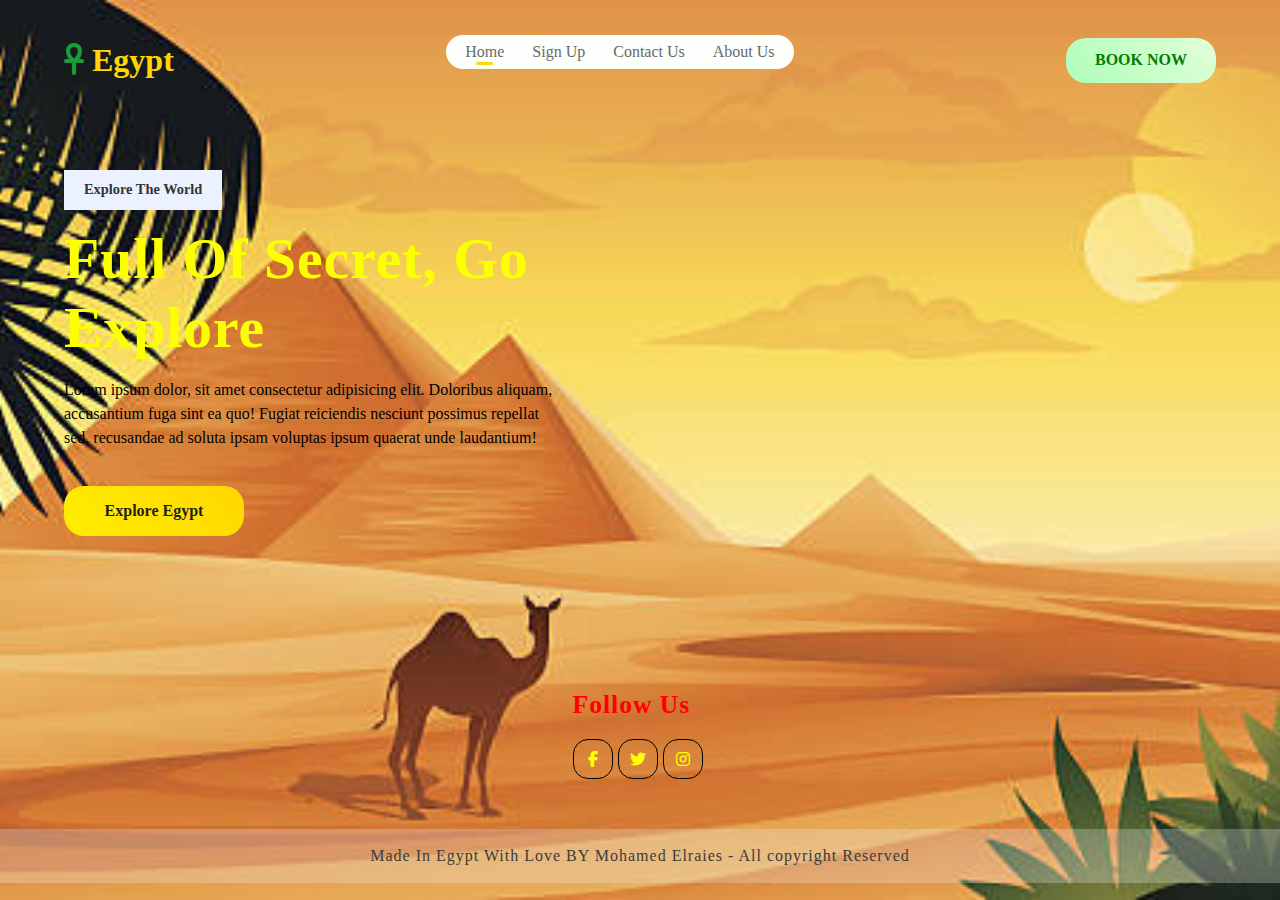
==== index.html @ 0a13cac5 "Add files via upload" ====
<!DOCTYPE html>
<html lang="en">

<head>
    <meta charset="UTF-8">
    <meta name="viewport" content="width=device-width, initial-scale=1.0">
    <meta name="description" content="test website to booking">
    <link rel="stylesheet" href="https://cdn.jsdelivr.net/npm/bootstrap@5.3.2/dist/css/bootstrap.min.css">
    <link rel="stylesheet" href="css/main.css">
    <link rel="stylesheet" href="css/normalize.css">
    <link rel="stylesheet" href="https://cdnjs.cloudflare.com/ajax/libs/font-awesome/6.5.1/css/all.min.css">
    <!-- title -->
    <title>Egypt Airline</title>
</head>

<body>

    <!-- navigation -->
    <nav class="navigation">
        <!-- logo -->
        <a href="https://en.wikipedia.org/wiki/Egypt" class="logo">
            <i class="fa-solid fa-ankh"></i>
            Egypt
        </a>
        <!-- menu -->
        <ul class="menu">
            <li><a href="index.html" class="active">Home</a></li>
            <li><a href="mmm.html">Sign Up</a></li>
            <li><a href="https://www.facebook.com/mohamed.elraies24">Contact Us</a></li>
            <li><a href="about us.html">About Us</a></li>
        </ul>
        <!-- book btn -->
        <a href="login.html" class="book-now">Book Now</a>

    </nav><!-- nav end -->


    <!-- main -->

    <section id="main">
        <div class="main-content">

            <!-- text -->
            <div class="main-text">

                <strong>
                    Explore The World
                </strong>
                <h1>Full Of Secret, Go Explore </h1>
                <p>Lorem ipsum dolor, sit amet consectetur adipisicing elit. Doloribus aliquam, accusantium fuga sint ea
                    quo! Fugiat reiciendis nesciunt possimus repellat sed, recusandae ad soluta ipsam voluptas ipsum
                    quaerat unde laudantium!</p>
                <a href="">Explore Egypt</a>
            </div>
        </div>
    </section>
    </form>
    </div>
    <!-- footer -->
    <footer>
        <div class="footer-container">
            <!-- box -->
            <div class="footer-box">
                <strong>Follow Us
                </strong>
                <h3></h3>
                <!-- social -->
                <div class="footer-social">
                    <a href="">
                        <i class="fab fa-facebook-f"></i>
                    </a>
                    <a href="">
                        <i class="fab fa-twitter"></i>
                    </a>
                    <a href="">
                        <i class="fab fa-instagram"></i>
                    </a>
                </div>
            </div>
        </div>
        <!-- copyright -->
    </footer>
    <span class="copyright">Made In Egypt With Love BY Mohamed Elraies - All copyright Reserved</span>
    <script src="https://cdn.jsdelivr.net/npm/bootstrap@5.3.2/dist/js/bootstrap.bundle.min.js"></script>




</body>

</html>
---- css/main.css ----
*{
    margin: 0;
    padding: 0;
    box-sizing: border-box;
    font-family: 'Times New Roman', Times, serif;
}
body{
    background-image: url(../images/koko.jpg);
    background-repeat: no-repeat;
    background-size: cover;
    background-attachment:fixed;
    background-position: center;
}
a{
    text-decoration: none;
}
ul{
    list-style: none;
}
.navigation{
    display: flex;
    justify-content: space-between;
    align-items: center;
    width: 90%;
    max-width: 1200px;
    margin: auto;
    padding: 35px 0;

}
.menu{
    display: flex;
    justify-content: center;
    align-items: center;
    background-color: rgb(252, 255, 251);
    border-radius: 20px;
    padding: 5px;
}
.menu li a{
    margin: 0px 4px;
    padding: 5px 10px;
    color: #696969;
    position: relative;
    transition: all ease 0.3s;
}
.menu li a::after{
    content: '';
    position: absolute;
    height: 3px;
    bottom: 0px;
    width: 0;
    left: 50%;
    transform: translateX(-50%);
    border-radius: 2px;
    background-color: gold;
}
.menu li a:hover::after,
.menu li a.active::after{
    width: 30%;
    transition: all ease 0.3s;
   
}
.menu li a:hover,
.menu li a.active::after{
    color: #333333;
}
.logo{
    font-size: 2rem;
    color: gold;
    font-weight: 700;

}
.logo i{
    color: rgb(26, 156, 54);
}
.book-now{
    color: green;
    background: linear-gradient(48deg, rgb(174, 254, 185)0%, rgb(222, 255, 214) 93%);
    font-weight: 600;
    width: 150px;
    height: 45px;
    text-transform: uppercase;
    display: flex;
    justify-content: center;
    align-items: center;
    font-size: 0,9rem;
    border-radius: 20px;   
    transition: all ease 0.3s;
}
.book-now:hover{
    transform: scale(1.05);
}
#main{
    max-width: 1200px;
    width: 90%;
    margin: 50px auto;
}
.main-content{
    display: flex;
    justify-content: space-between;
    align-items: center;
    width: 100%;
}
.main-text{
    display: flex;
    flex-direction: column;
    justify-content: center;
    align-items: flex-start;
    max-width: 500px;
    width: 100%;
}
.main-text strong{
    color: #333333;
    font-size: 0.9rem;
    background-color:#ebf1ff;
    height: 40px;
    padding: 0px 20px;
    border: radius 20px;
    display: flex;
    justify-content: flex-start;
    align-items: center; 
}
.main-text h1{
    font-size: 3.6rem;
    font-weight: 700;
    letter-spacing: 1px;
    line-height: 4.3rem;
    margin: 15px 0px;
    color: rgb(251, 255, 0);
}
.main-text p{
    color: #000000;
}
.main-content a{
    width: 180px;
    height: 50px;
    display: flex;
    justify-content: center;
    align-items: center;
    margin-top: 20px;
    color: #1f1f1f;
    border-radius: 20px;
    font-weight: 600;
    color: #1f1f1f;
    background: linear-gradient(48deg, rgb(255, 238, 0)0%, rgb(255, 217, 0) 93%);
    transition: all ease 0.3s;
}
.main-content a:hover{
    transform: scale(1.05);
}
/*footer*/
footer{
    display: flex;
    justify-content: center;
    align-items: center;
    margin-top: 100px;
    padding: 50px 30px;
    flex-direction: column;
    background-color: #f9f9ff02;
}
.footer-box strong{
    columns: #ffffff;
    font-size: 1.6rem;
    font-weight: 700;
    letter-spacing: 1px;
    margin-bottom: 15px;
    color: red;
}
.footer-box h3{
    color: white;
    font-size: 0.9rem;
    letter-spacing: 1px;
    margin-bottom: 15px;
}
.footer-social{
    display: flex;
    justify-content: flex-start;
    align-items: center;
    flex-wrap: wrap;
}
.footer-social a{
    width: 40px;
    height: 40px;
    display: flex;
    justify-content: center;
    align-items: center;
    margin-right: 5px;
    border-radius: 15px;
    border: 1px solid rgba(0,0,0,1);
    color:yellow ;
}
.footer-social a:hover{
    background-color: rgb(255, 255, 255);
    color: gold;
}
.footer-social h4{
    display: flex;
    justify-content: center;
    align-items: end;
    flex-direction: column;
}
.copyright{
    display: flex;
    justify-content: center;
    padding: 15px;
    align-items: center;
    font-size: 1rem;
    color: #3b3b3b;
    font-weight: 400;
    letter-spacing: 1px;
    background-color: #ececec48;
    width: 100%;
}
/* @media (max-wigth:751px) {
    .main-content{
        flex-direction: column-reverse;
    }
    .main-text{
        width: 100%;
        max-width: 100%;
        margin-top: 50px;
    }
}
@media (max-width:751px) {
    .navigation{
        justify-content: space-between;
        padding: 20px;
        width: 100%;
        position: relative;
    }
    .navigation .menu{
        display: block;
        position: absolute;
        left: 0px;

    }
} */
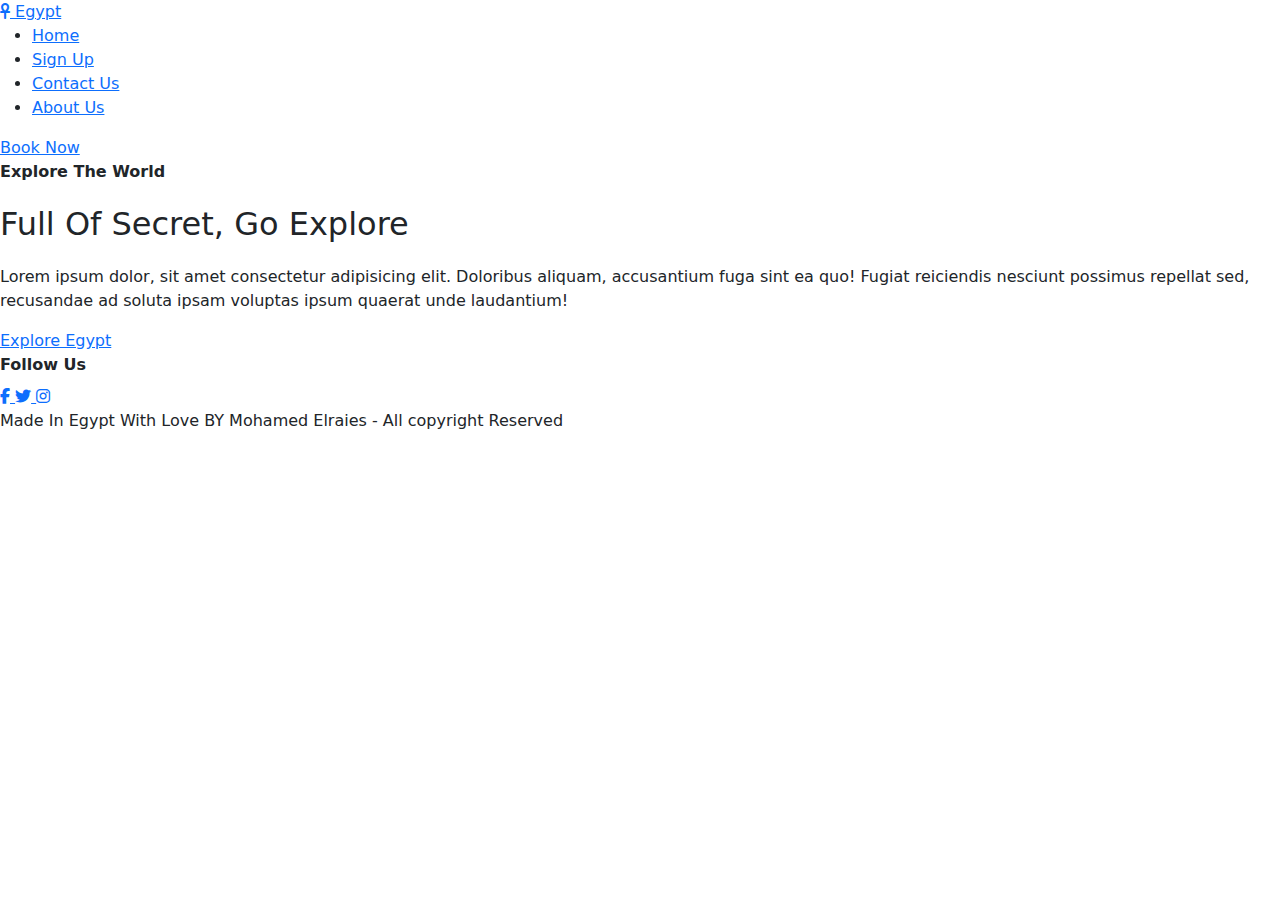
==== commit 6e1a9517: "Update index.html" ====
--- a/index.html
+++ b/index.html
@@ -6,8 +6,8 @@
     <meta name="viewport" content="width=device-width, initial-scale=1.0">
     <meta name="description" content="test website to booking">
     <link rel="stylesheet" href="https://cdn.jsdelivr.net/npm/bootstrap@5.3.2/dist/css/bootstrap.min.css">
-    <link rel="stylesheet" href="css/main.css">
-    <link rel="stylesheet" href="css/normalize.css">
+    <link rel="stylesheet" href="../main/css/main.css">
+    <link rel="stylesheet" href="../css/normalize.css">
     <link rel="stylesheet" href="https://cdnjs.cloudflare.com/ajax/libs/font-awesome/6.5.1/css/all.min.css">
     <!-- title -->
     <title>Egypt Airline</title>
@@ -88,4 +88,4 @@
 
 </body>
 
-</html>+</html>
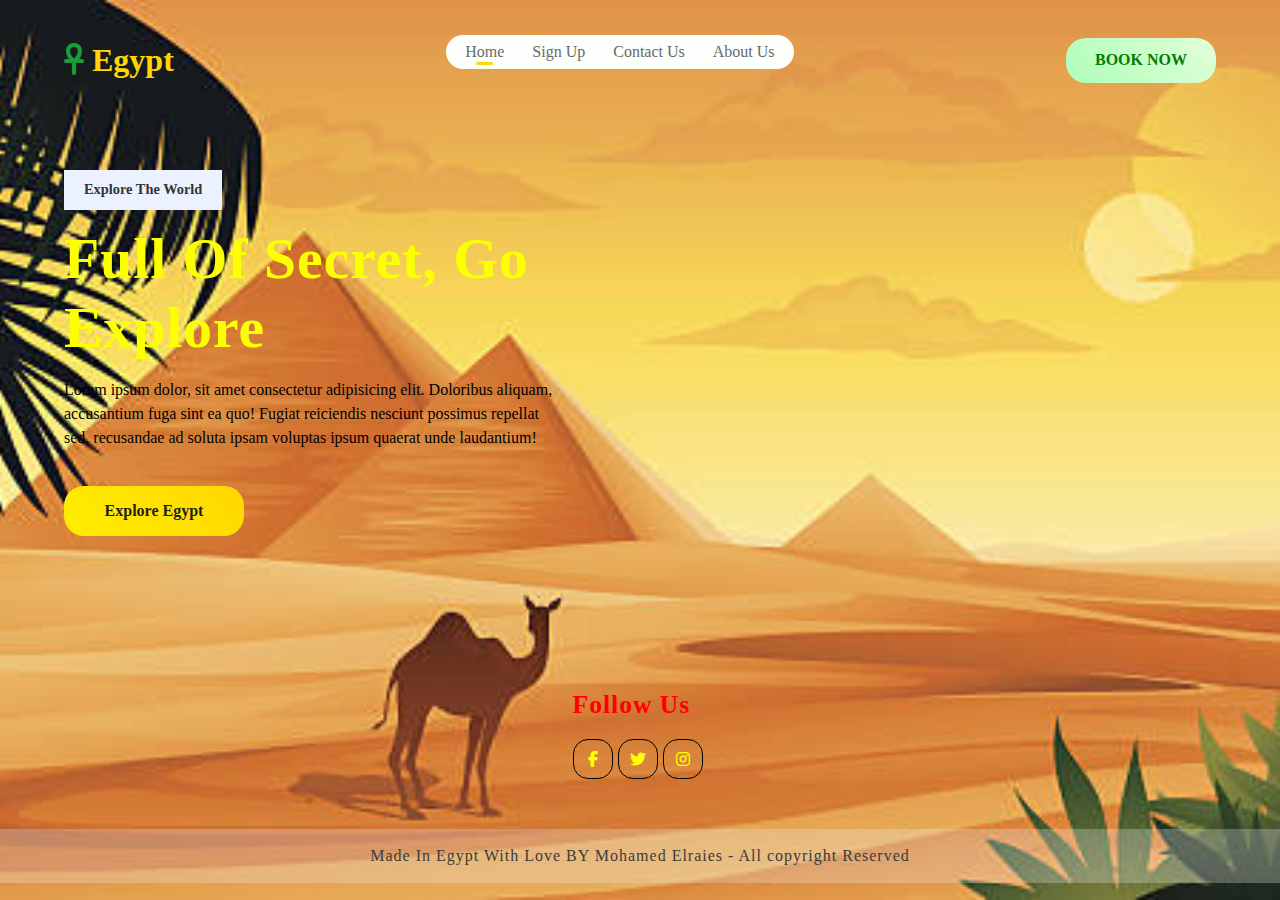
==== commit dfafe2e3: "Update index.html" ====
--- a/index.html
+++ b/index.html
@@ -6,7 +6,7 @@
     <meta name="viewport" content="width=device-width, initial-scale=1.0">
     <meta name="description" content="test website to booking">
     <link rel="stylesheet" href="https://cdn.jsdelivr.net/npm/bootstrap@5.3.2/dist/css/bootstrap.min.css">
-    <link rel="stylesheet" href="../main/css/main.css">
+    <link rel="stylesheet" href="../css/main.css">
     <link rel="stylesheet" href="../css/normalize.css">
     <link rel="stylesheet" href="https://cdnjs.cloudflare.com/ajax/libs/font-awesome/6.5.1/css/all.min.css">
     <!-- title -->
--- a/css/main.css
+++ b/css/main.css
@@ -0,0 +1,236 @@
+*{
+    margin: 0;
+    padding: 0;
+    box-sizing: border-box;
+    font-family: 'Times New Roman', Times, serif;
+}
+body{
+    background-image: url(../images/koko.jpg);
+    background-repeat: no-repeat;
+    background-size: cover;
+    background-attachment:fixed;
+    background-position: center;
+}
+a{
+    text-decoration: none;
+}
+ul{
+    list-style: none;
+}
+.navigation{
+    display: flex;
+    justify-content: space-between;
+    align-items: center;
+    width: 90%;
+    max-width: 1200px;
+    margin: auto;
+    padding: 35px 0;
+
+}
+.menu{
+    display: flex;
+    justify-content: center;
+    align-items: center;
+    background-color: rgb(252, 255, 251);
+    border-radius: 20px;
+    padding: 5px;
+}
+.menu li a{
+    margin: 0px 4px;
+    padding: 5px 10px;
+    color: #696969;
+    position: relative;
+    transition: all ease 0.3s;
+}
+.menu li a::after{
+    content: '';
+    position: absolute;
+    height: 3px;
+    bottom: 0px;
+    width: 0;
+    left: 50%;
+    transform: translateX(-50%);
+    border-radius: 2px;
+    background-color: gold;
+}
+.menu li a:hover::after,
+.menu li a.active::after{
+    width: 30%;
+    transition: all ease 0.3s;
+   
+}
+.menu li a:hover,
+.menu li a.active::after{
+    color: #333333;
+}
+.logo{
+    font-size: 2rem;
+    color: gold;
+    font-weight: 700;
+
+}
+.logo i{
+    color: rgb(26, 156, 54);
+}
+.book-now{
+    color: green;
+    background: linear-gradient(48deg, rgb(174, 254, 185)0%, rgb(222, 255, 214) 93%);
+    font-weight: 600;
+    width: 150px;
+    height: 45px;
+    text-transform: uppercase;
+    display: flex;
+    justify-content: center;
+    align-items: center;
+    font-size: 0,9rem;
+    border-radius: 20px;   
+    transition: all ease 0.3s;
+}
+.book-now:hover{
+    transform: scale(1.05);
+}
+#main{
+    max-width: 1200px;
+    width: 90%;
+    margin: 50px auto;
+}
+.main-content{
+    display: flex;
+    justify-content: space-between;
+    align-items: center;
+    width: 100%;
+}
+.main-text{
+    display: flex;
+    flex-direction: column;
+    justify-content: center;
+    align-items: flex-start;
+    max-width: 500px;
+    width: 100%;
+}
+.main-text strong{
+    color: #333333;
+    font-size: 0.9rem;
+    background-color:#ebf1ff;
+    height: 40px;
+    padding: 0px 20px;
+    border: radius 20px;
+    display: flex;
+    justify-content: flex-start;
+    align-items: center; 
+}
+.main-text h1{
+    font-size: 3.6rem;
+    font-weight: 700;
+    letter-spacing: 1px;
+    line-height: 4.3rem;
+    margin: 15px 0px;
+    color: rgb(251, 255, 0);
+}
+.main-text p{
+    color: #000000;
+}
+.main-content a{
+    width: 180px;
+    height: 50px;
+    display: flex;
+    justify-content: center;
+    align-items: center;
+    margin-top: 20px;
+    color: #1f1f1f;
+    border-radius: 20px;
+    font-weight: 600;
+    color: #1f1f1f;
+    background: linear-gradient(48deg, rgb(255, 238, 0)0%, rgb(255, 217, 0) 93%);
+    transition: all ease 0.3s;
+}
+.main-content a:hover{
+    transform: scale(1.05);
+}
+/*footer*/
+footer{
+    display: flex;
+    justify-content: center;
+    align-items: center;
+    margin-top: 100px;
+    padding: 50px 30px;
+    flex-direction: column;
+    background-color: #f9f9ff02;
+}
+.footer-box strong{
+    columns: #ffffff;
+    font-size: 1.6rem;
+    font-weight: 700;
+    letter-spacing: 1px;
+    margin-bottom: 15px;
+    color: red;
+}
+.footer-box h3{
+    color: white;
+    font-size: 0.9rem;
+    letter-spacing: 1px;
+    margin-bottom: 15px;
+}
+.footer-social{
+    display: flex;
+    justify-content: flex-start;
+    align-items: center;
+    flex-wrap: wrap;
+}
+.footer-social a{
+    width: 40px;
+    height: 40px;
+    display: flex;
+    justify-content: center;
+    align-items: center;
+    margin-right: 5px;
+    border-radius: 15px;
+    border: 1px solid rgba(0,0,0,1);
+    color:yellow ;
+}
+.footer-social a:hover{
+    background-color: rgb(255, 255, 255);
+    color: gold;
+}
+.footer-social h4{
+    display: flex;
+    justify-content: center;
+    align-items: end;
+    flex-direction: column;
+}
+.copyright{
+    display: flex;
+    justify-content: center;
+    padding: 15px;
+    align-items: center;
+    font-size: 1rem;
+    color: #3b3b3b;
+    font-weight: 400;
+    letter-spacing: 1px;
+    background-color: #ececec48;
+    width: 100%;
+}
+/* @media (max-wigth:751px) {
+    .main-content{
+        flex-direction: column-reverse;
+    }
+    .main-text{
+        width: 100%;
+        max-width: 100%;
+        margin-top: 50px;
+    }
+}
+@media (max-width:751px) {
+    .navigation{
+        justify-content: space-between;
+        padding: 20px;
+        width: 100%;
+        position: relative;
+    }
+    .navigation .menu{
+        display: block;
+        position: absolute;
+        left: 0px;
+
+    }
+} */
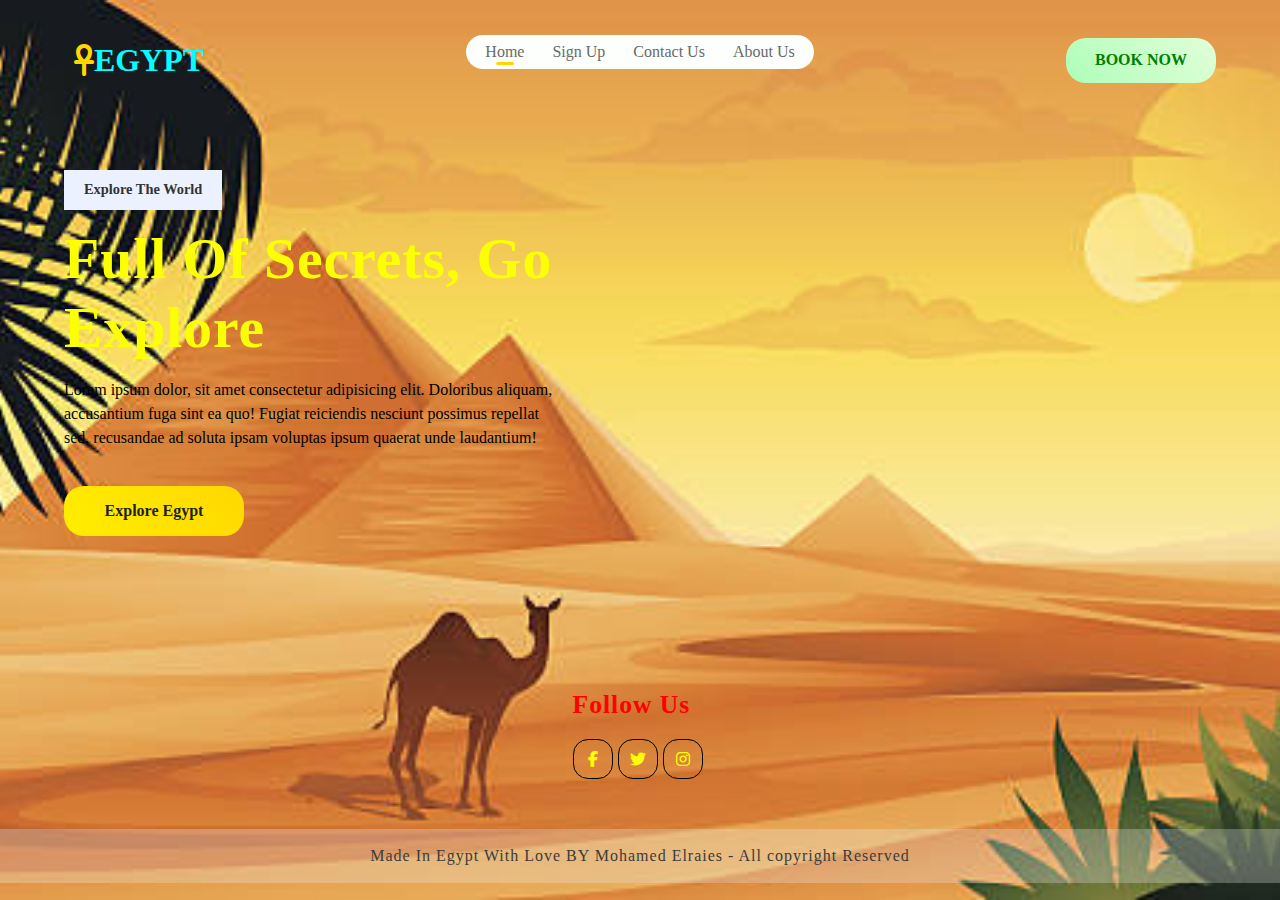
==== commit b7874e11: "Update index.html" ====
--- a/index.html
+++ b/index.html
@@ -46,7 +46,7 @@
                 <strong>
                     Explore The World
                 </strong>
-                <h1>Full Of Secret, Go Explore </h1>
+                <h1>Full Of Secrets, Go Explore </h1>
                 <p>Lorem ipsum dolor, sit amet consectetur adipisicing elit. Doloribus aliquam, accusantium fuga sint ea
                     quo! Fugiat reiciendis nesciunt possimus repellat sed, recusandae ad soluta ipsam voluptas ipsum
                     quaerat unde laudantium!</p>
--- a/css/main.css
+++ b/css/main.css
@@ -64,13 +64,20 @@
     color: #333333;
 }
 .logo{
-    font-size: 2rem;
+  font-size: 2rem;
+    color: rgb(0, 255, 255);
+    font-weight: 700;
+    width: 150px;
+    height: 45px;
+    text-transform: uppercase;
+    display: flex;
+    justify-content: center;
+    align-items: center;
+    transition: all ease 0.3s;
+
+}
+.logo i{
     color: gold;
-    font-weight: 700;
-
-}
-.logo i{
-    color: rgb(26, 156, 54);
 }
 .book-now{
     color: green;
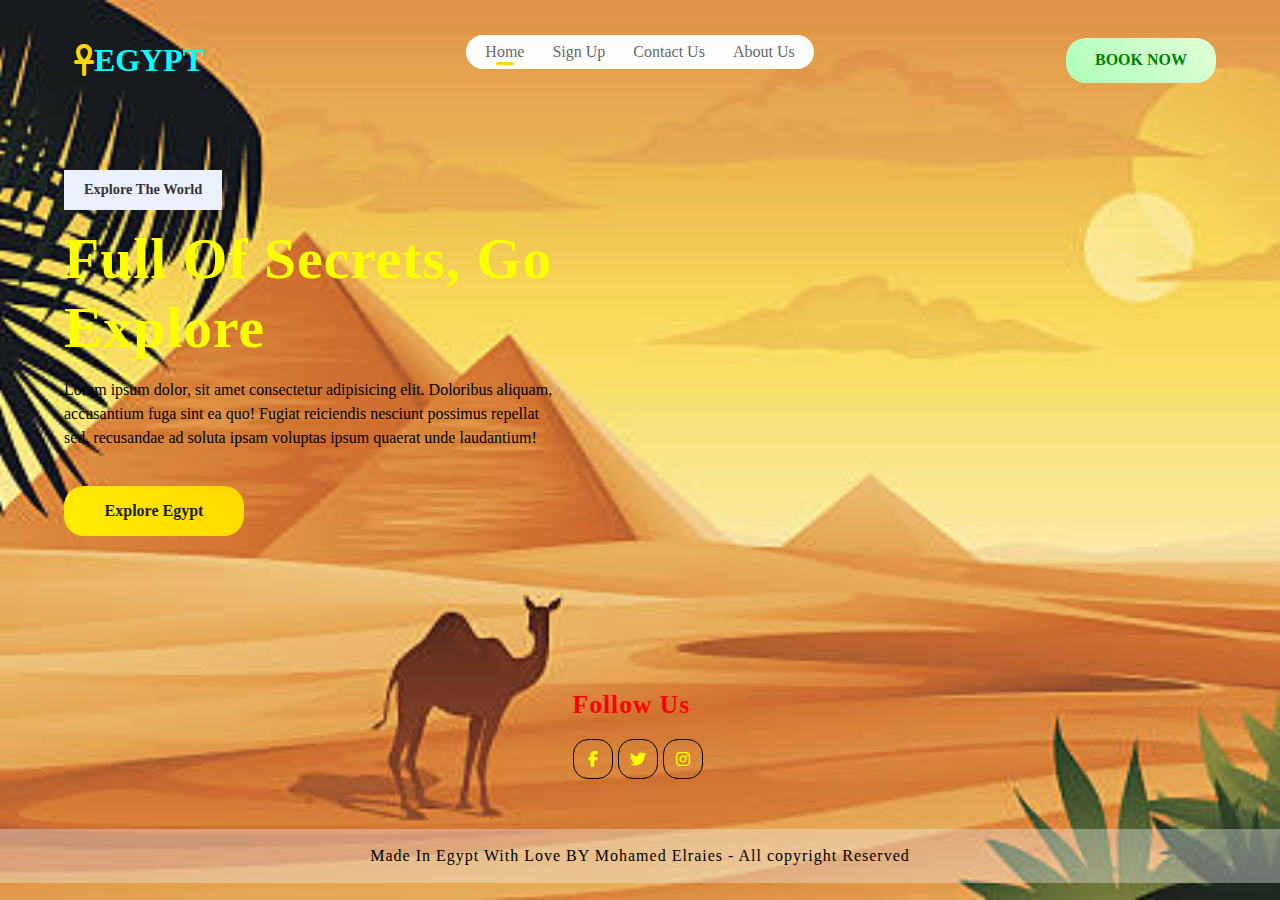
==== commit 48a4a3ae: "Update index.html" ====
--- a/index.html
+++ b/index.html
@@ -30,7 +30,7 @@
             <li><a href="about us.html">About Us</a></li>
         </ul>
         <!-- book btn -->
-        <a href="login.html" class="book-now">Book Now</a>
+        <a href="tickethtml" class="book-now">Book Now</a>
 
     </nav><!-- nav end -->
 
--- a/css/main.css
+++ b/css/main.css
@@ -64,7 +64,7 @@
     color: #333333;
 }
 .logo{
-  font-size: 2rem;
+    font-size: 2rem;
     color: rgb(0, 255, 255);
     font-weight: 700;
     width: 150px;
@@ -74,7 +74,9 @@
     justify-content: center;
     align-items: center;
     transition: all ease 0.3s;
-
+}
+.logo :hover{
+    transform: scale(1.05);
 }
 .logo i{
     color: gold;
@@ -211,13 +213,13 @@
     padding: 15px;
     align-items: center;
     font-size: 1rem;
-    color: #3b3b3b;
+    color: #000000;
     font-weight: 400;
     letter-spacing: 1px;
-    background-color: #ececec48;
+    background-color: rgba(236, 236, 236, 0.384);
     width: 100%;
 }
-/* @media (max-wigth:751px) {
+@media (max-wigth:751px) {
     .main-content{
         flex-direction: column-reverse;
     }
@@ -240,4 +242,16 @@
         left: 0px;
 
     }
-} */
+}
+.egypt{
+    display: flex;
+    justify-content: center;
+    background-color: #3333332d;
+    overflow: auto;
+    white-space: nowrap;
+    padding: 10px;
+  }
+  
+  .egypt img {
+    padding: 50px;
+  }
